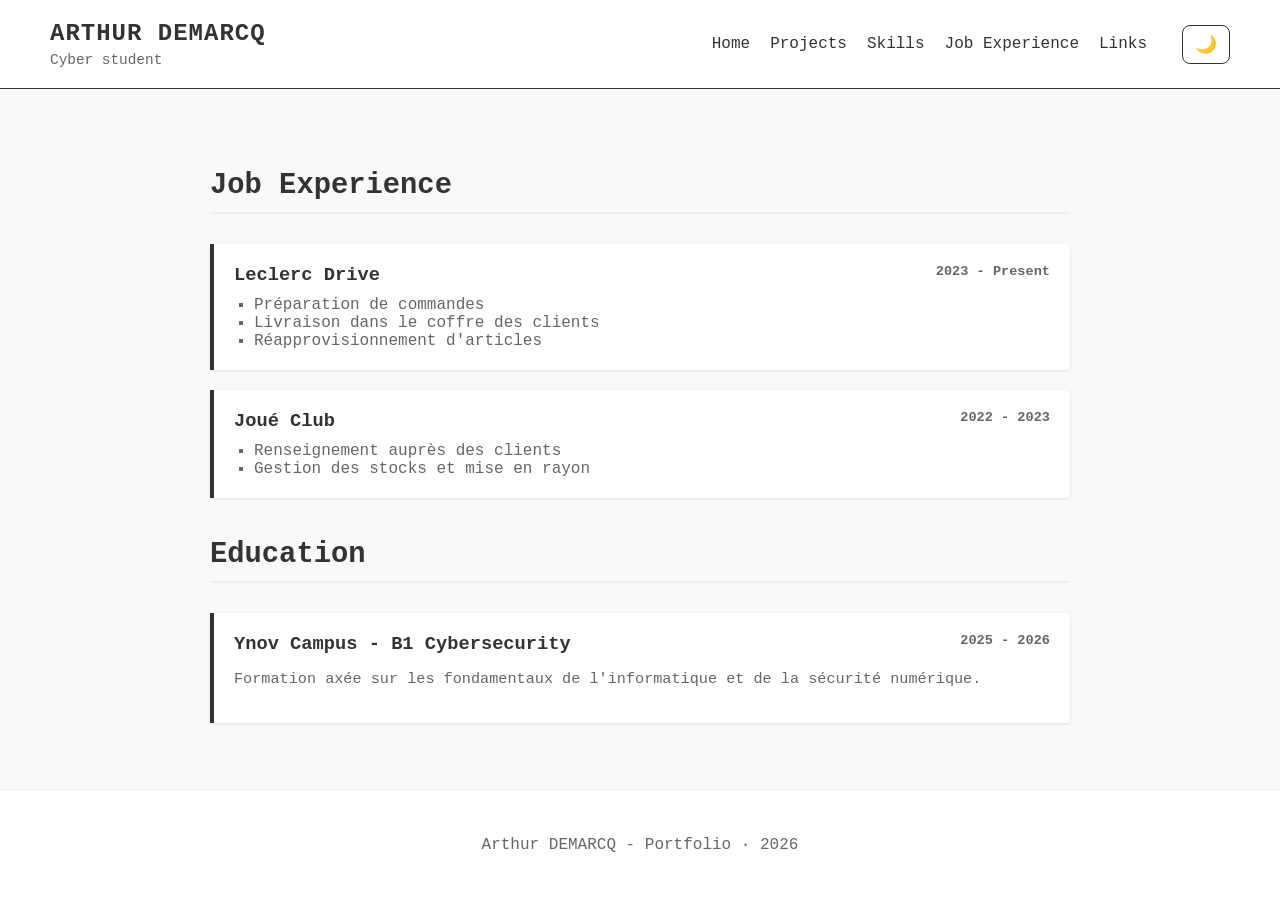
==== job.html @ 81090228 "Improving the website" ====
<!DOCTYPE html>
<html lang="fr">
<head>
    <meta charset="UTF-8">
    <meta name="viewport" content="width=device-width, initial-scale=1.0">
    <title>Arthur DEMARCQ</title>
    <link rel="stylesheet" href="styles.css">
</head>
<body>

    <header class="top-header">
        <div class="brand">
            <h1>Arthur DEMARCQ</h1>
            <p>Cyber student</p>
        </div>
        <nav role="navigation">
            <a href="index.html" class="nav-button">Home</a>
            <a href="projects.html" class="nav-button">Projects</a>
            <a href="skills.html" class="nav-button">Skills</a>
            <a href="job.html" class="nav-button">Job Experience</a>
            <a href="links.html" class="nav-button">Links</a>
            <button id="theme-toggle" title="Toggle Mode">🌙</button>
        </nav>
    </header>

    <main class="about-container">
        <section class="experience-section">
            <h2>Job Experience</h2>
            
            <div class="timeline-item">
                <h3>Leclerc Drive <span>2023 - Present</span></h3>
                <ul>
                    <li>Préparation de commandes</li>
                    <li>Livraison dans le coffre des clients</li>
                    <li>Réapprovisionnement d'articles</li>
                </ul>
            </div>

            <div class="timeline-item">
                <h3>Joué Club <span>2022 - 2023</span></h3>
                <ul>
                    <li>Renseignement auprès des clients</li>
                    <li>Gestion des stocks et mise en rayon</li>
                </ul>
            </div>
        </section>

        <section class="education-section">
            <h2>Education</h2>
            <div class="timeline-item">
                <h3>Ynov Campus - B1 Cybersecurity <span>2025 - 2026</span></h3>
                <p>Formation axée sur les fondamentaux de l'informatique et de la sécurité numérique.</p>
            </div>
        </section>
    </main>

    <footer class="footer-content">
        <p>Arthur DEMARCQ - Portfolio &middot; 2026</p>
    </footer>
    
    <script src="change-theme.js"></script>
</body>
</html>
---- styles.css ----
* {
    box-sizing: border-box;
}

:root {
    --bg-color: #f9f9f9;
    --header-bg: #ffffff;
    --card-bg: #ffffff;
    --text-primary: #333333;
    --text-secondary: #666666;
    --border-color: #333333;
    --accent-color: #007bff;
    --card-shadow: rgba(0, 0, 0, 0.1);
    --timeline-border: #eee;
    --mono-font: SFMono-Regular, Menlo, Monaco, Consolas, "Liberation Mono", "Courier New", monospace;
}

body.dark-mode {
    --bg-color: #121212;
    --header-bg: #1e1e1e;
    --card-bg: #1e1e1e;
    --text-primary: #e0e0e0;
    --text-secondary: #b0b0b0;
    --border-color: #00d4ff;
    --accent-color: #00d4ff;
    --card-shadow: rgba(0, 0, 0, 0.5);
    --timeline-border: #333333;
}

html, body {
    font-family: var(--mono-font);
    height: 100%;
    margin: 0;
    padding: 0;
    overflow-x: hidden;
    transition: none;
}

body {
    min-height: 100vh;
    display: flex;
    flex-direction: column;
    background-color: var(--bg-color);
    color: var(--text-primary);
    transition: none;
}

.top-header {
    width: 100%;
    display: flex;
    justify-content: space-between;
    align-items: center;
    padding: 20px 50px;
    border-bottom: 1px solid var(--border-color);
    background-color: var(--header-bg);
    flex-shrink: 0;
}

.brand h1 {
    margin: 0;
    font-size: 1.5rem;
    text-transform: uppercase;
    letter-spacing: 1px;
}

.brand p {
    margin: 5px 0 0 0;
    color: var(--text-secondary);
    font-size: 0.9rem;
}

nav[role="navigation"] {
    display: flex;
    align-items: center;
    gap: 20px;
}

.nav-button {
    text-decoration: none;
    color: var(--text-primary);
    font-weight: 500;
    transition: color 0.2s ease;
}

.nav-button:hover {
    color: var(--accent-color);
}

#theme-toggle {
    background: none;
    border: 1px solid var(--border-color);
    color: var(--text-primary);
    padding: 8px 12px;
    border-radius: 8px;
    cursor: pointer;
    font-size: 1.1rem;
    margin-left: 15px;
}

#theme-toggle:hover {
    background-color: var(--accent-color);
    color: white;
    border-color: var(--accent-color);
}

main {
    flex: 1;
    width: 100%;
    max-width: 1200px;
    margin: 0 auto;
    padding: 40px 20px;
    text-align: center;
}

h2 {
    margin-bottom: 30px;
    font-size: 1.8rem;
}

.icon-grid {
    display: flex;
    flex-wrap: wrap;
    justify-content: center;
    gap: 50px;
    margin-bottom: 60px;
}

.icon-card {
    display: flex;
    flex-direction: column;
    align-items: center;
    text-decoration: none;
    color: var(--text-primary);
    width: 100px;
    transition: color 0.2s ease;
}

.icon-card:hover {
    color: var(--accent-color);
}

.icon-card i {
    font-size: 3.5rem;
    margin-bottom: 10px;
}

.icon-card span {
    font-size: 0.9rem;
    font-weight: bold;
}

.about-container {
    max-width: 900px;
    margin: 0 auto;
    padding: 40px 20px;
    text-align: left;
}

.intro {
    text-align: center;
    margin-bottom: 50px;
}

.experience-section h2, 
.education-section h2 {
    text-align: left;
    border-bottom: 2px solid var(--timeline-border);
    padding-bottom: 10px;
    margin-top: 40px;
}

.timeline-item {
    background-color: var(--card-bg);
    padding: 20px;
    margin-bottom: 20px;
    border-left: 4px solid var(--border-color);
    border-radius: 0 4px 4px 0;
    box-shadow: 0 1px 3px var(--card-shadow);
}

.timeline-item h3 {
    display: flex;
    justify-content: space-between;
    margin: 0 0 10px 0;
}

.timeline-item h3 span {
    font-size: 0.85rem;
    color: var(--text-secondary);
}

.timeline-item ul {
    list-style-type: square;
    padding-left: 20px;
    margin: 0;
    color: var(--text-secondary);
}

.footer-content {
    width: 100%;
    text-align: center;
    padding: 30px;
    background-color: var(--header-bg);
    border-top: 1px solid var(--timeline-border);
    color: var(--text-secondary);
    margin-top: auto;
    flex-shrink: 0;
}

.project-grid {
    display: grid;
    grid-template-columns: repeat(auto-fit, minmax(300px, 1fr));
    gap: 30px;
    text-align: left;
    margin-top: 20px;
}

.projects-section {
    max-width: 1200px;
    margin: 0 auto;
}

.projects-section h2 {
    margin-bottom: 40px;
}

.timeline-item p {
    color: var(--text-secondary);
    margin: 15px 0;
    font-size: 0.95rem;
}
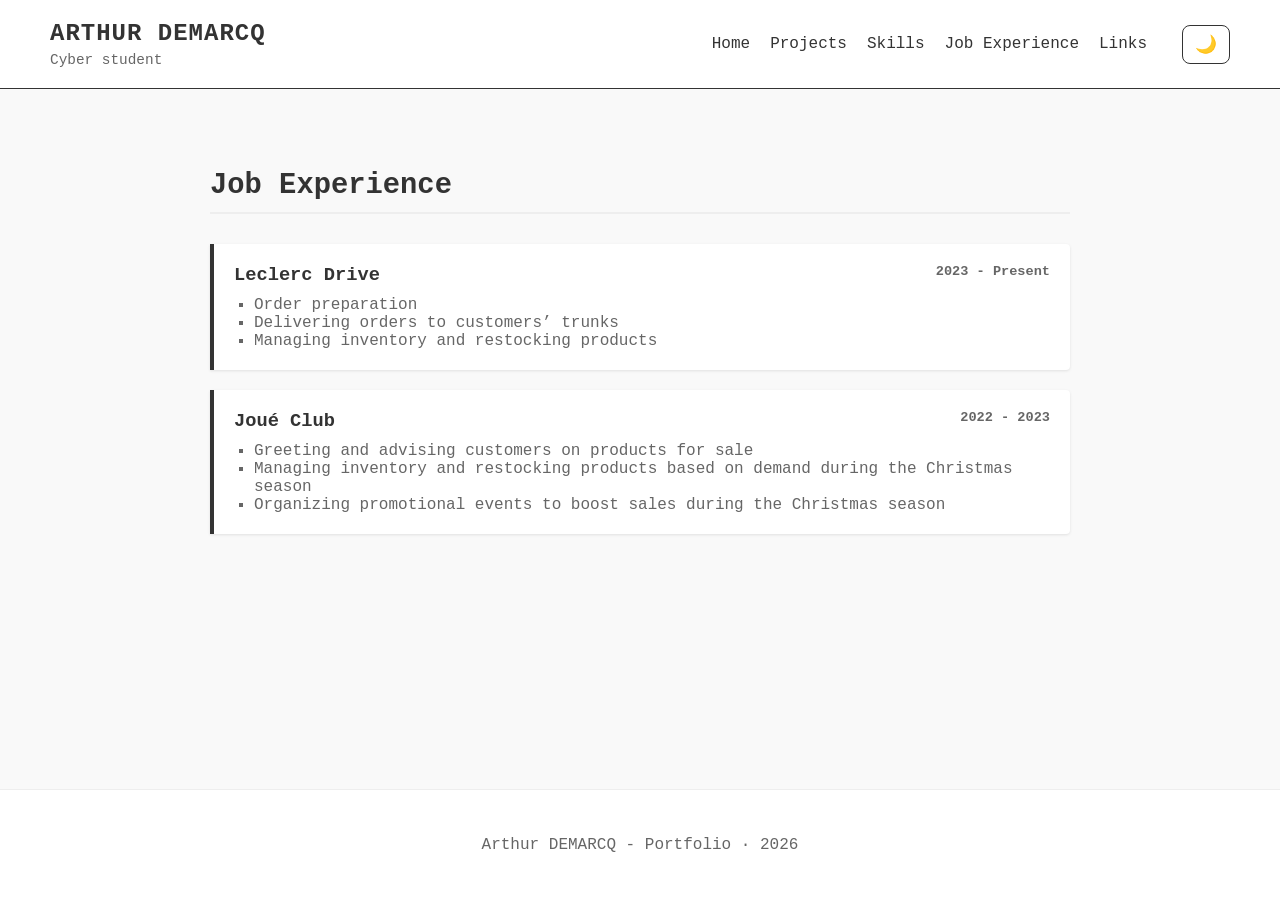
==== commit a33a24a4: "Improving the website" ====
--- a/job.html
+++ b/job.html
@@ -30,28 +30,29 @@
             <div class="timeline-item">
                 <h3>Leclerc Drive <span>2023 - Present</span></h3>
                 <ul>
-                    <li>Préparation de commandes</li>
-                    <li>Livraison dans le coffre des clients</li>
-                    <li>Réapprovisionnement d'articles</li>
+                    <li>Order preparation</li>
+                    <li>Delivering orders to customers’ trunks</li>
+                    <li>Managing inventory and restocking products</li>
                 </ul>
             </div>
 
             <div class="timeline-item">
                 <h3>Joué Club <span>2022 - 2023</span></h3>
                 <ul>
-                    <li>Renseignement auprès des clients</li>
-                    <li>Gestion des stocks et mise en rayon</li>
+                    <li>Greeting and advising customers on products for sale</li>
+                    <li>Managing inventory and restocking products based on demand during the Christmas season</li>
+                    <li>Organizing promotional events to boost sales during the Christmas season</li>
                 </ul>
             </div>
         </section>
 
-        <section class="education-section">
+        <!-- <section class="education-section">
             <h2>Education</h2>
             <div class="timeline-item">
                 <h3>Ynov Campus - B1 Cybersecurity <span>2025 - 2026</span></h3>
                 <p>Formation axée sur les fondamentaux de l'informatique et de la sécurité numérique.</p>
             </div>
-        </section>
+        </section> -->
     </main>
 
     <footer class="footer-content">
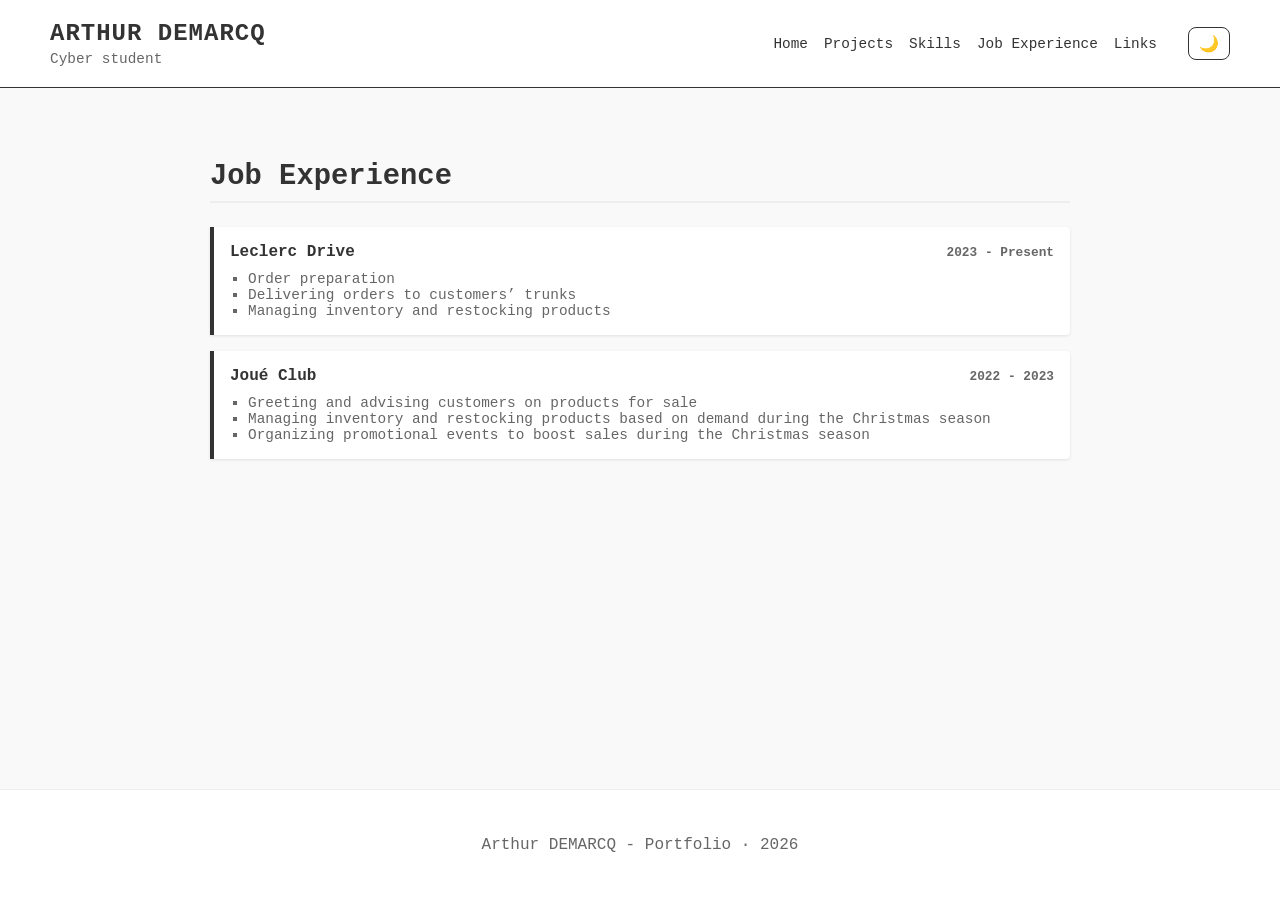
==== commit 1412e2c5: "Improving the website" ====
--- a/job.html
+++ b/job.html
@@ -59,6 +59,6 @@
         <p>Arthur DEMARCQ - Portfolio &middot; 2026</p>
     </footer>
     
-    <script src="change-theme.js"></script>
+    <script src="js/change-theme.js"></script>
 </body>
 </html>
--- a/styles.css
+++ b/styles.css
@@ -29,11 +29,9 @@
 
 html, body {
     font-family: var(--mono-font);
-    height: 100%;
     margin: 0;
     padding: 0;
     overflow-x: hidden;
-    transition: none;
 }
 
 body {
@@ -42,15 +40,16 @@
     flex-direction: column;
     background-color: var(--bg-color);
     color: var(--text-primary);
-    transition: none;
-}
+}
+
+/* ── HEADER ── */
 
 .top-header {
     width: 100%;
     display: flex;
-    justify-content: space-between;
-    align-items: center;
-    padding: 20px 50px;
+    flex-direction: column;
+    gap: 16px;
+    padding: 16px 20px;
     border-bottom: 1px solid var(--border-color);
     background-color: var(--header-bg);
     flex-shrink: 0;
@@ -58,28 +57,33 @@
 
 .brand h1 {
     margin: 0;
-    font-size: 1.5rem;
+    font-size: 1.2rem;
     text-transform: uppercase;
     letter-spacing: 1px;
 }
 
 .brand p {
-    margin: 5px 0 0 0;
-    color: var(--text-secondary);
-    font-size: 0.9rem;
-}
+    margin: 4px 0 0;
+    color: var(--text-secondary);
+    font-size: 0.8rem;
+}
+
+/* ── NAV ── */
 
 nav[role="navigation"] {
     display: flex;
+    flex-wrap: wrap;
     align-items: center;
-    gap: 20px;
+    gap: 12px;
 }
 
 .nav-button {
     text-decoration: none;
     color: var(--text-primary);
     font-weight: 500;
+    font-size: 0.85rem;
     transition: color 0.2s ease;
+    white-space: nowrap;
 }
 
 .nav-button:hover {
@@ -90,11 +94,11 @@
     background: none;
     border: 1px solid var(--border-color);
     color: var(--text-primary);
-    padding: 8px 12px;
+    padding: 6px 10px;
     border-radius: 8px;
     cursor: pointer;
-    font-size: 1.1rem;
-    margin-left: 15px;
+    font-size: 1rem;
+    margin-left: auto;
 }
 
 #theme-toggle:hover {
@@ -103,26 +107,28 @@
     border-color: var(--accent-color);
 }
 
+/* ── MAIN ── */
+
 main {
     flex: 1;
     width: 100%;
-    max-width: 1200px;
-    margin: 0 auto;
-    padding: 40px 20px;
+    padding: 24px 16px;
     text-align: center;
 }
 
 h2 {
-    margin-bottom: 30px;
-    font-size: 1.8rem;
-}
+    margin-bottom: 24px;
+    font-size: 1.3rem;
+}
+
+/* ── ICON GRID ── */
 
 .icon-grid {
     display: flex;
     flex-wrap: wrap;
     justify-content: center;
-    gap: 50px;
-    margin-bottom: 60px;
+    gap: 32px;
+    margin-bottom: 40px;
 }
 
 .icon-card {
@@ -131,7 +137,7 @@
     align-items: center;
     text-decoration: none;
     color: var(--text-primary);
-    width: 100px;
+    width: 80px;
     transition: color 0.2s ease;
 }
 
@@ -140,39 +146,46 @@
 }
 
 .icon-card i {
-    font-size: 3.5rem;
-    margin-bottom: 10px;
+    font-size: 2.8rem;
+    margin-bottom: 8px;
 }
 
 .icon-card span {
-    font-size: 0.9rem;
+    font-size: 0.8rem;
     font-weight: bold;
 }
+
+/* ── ABOUT / TIMELINE ── */
 
 .about-container {
     max-width: 900px;
     margin: 0 auto;
-    padding: 40px 20px;
+    padding: 24px 16px;
     text-align: left;
 }
 
 .intro {
     text-align: center;
-    margin-bottom: 50px;
-}
-
-.experience-section h2, 
+    margin-bottom: 36px;
+}
+
+.intro p {
+    font-size: 0.9rem;
+    line-height: 1.7;
+}
+
+.experience-section h2,
 .education-section h2 {
     text-align: left;
     border-bottom: 2px solid var(--timeline-border);
-    padding-bottom: 10px;
-    margin-top: 40px;
+    padding-bottom: 8px;
+    margin-top: 32px;
 }
 
 .timeline-item {
     background-color: var(--card-bg);
-    padding: 20px;
-    margin-bottom: 20px;
+    padding: 16px;
+    margin-bottom: 16px;
     border-left: 4px solid var(--border-color);
     border-radius: 0 4px 4px 0;
     box-shadow: 0 1px 3px var(--card-shadow);
@@ -180,52 +193,403 @@
 
 .timeline-item h3 {
     display: flex;
-    justify-content: space-between;
-    margin: 0 0 10px 0;
+    flex-direction: column;
+    gap: 4px;
+    margin: 0 0 10px;
+    font-size: 0.95rem;
 }
 
 .timeline-item h3 span {
-    font-size: 0.85rem;
+    font-size: 0.8rem;
     color: var(--text-secondary);
 }
 
 .timeline-item ul {
     list-style-type: square;
-    padding-left: 20px;
+    padding-left: 18px;
     margin: 0;
     color: var(--text-secondary);
-}
+    font-size: 0.9rem;
+}
+
+.timeline-item p {
+    color: var(--text-secondary);
+    margin: 12px 0;
+    font-size: 0.9rem;
+    line-height: 1.6;
+}
+
+/* ── PROJECTS ── */
+
+.projects-section {
+    max-width: 1200px;
+    margin: 0 auto;
+    padding: 0 16px;
+}
+
+.projects-section h2 {
+    margin-bottom: 28px;
+}
+
+.project-grid {
+    display: grid;
+    grid-template-columns: 1fr;
+    gap: 20px;
+    text-align: left;
+    margin-top: 16px;
+}
+
+/* ── FOOTER ── */
 
 .footer-content {
     width: 100%;
     text-align: center;
-    padding: 30px;
+    padding: 20px 16px;
     background-color: var(--header-bg);
     border-top: 1px solid var(--timeline-border);
     color: var(--text-secondary);
     margin-top: auto;
     flex-shrink: 0;
-}
-
-.project-grid {
-    display: grid;
-    grid-template-columns: repeat(auto-fit, minmax(300px, 1fr));
-    gap: 30px;
+    font-size: 0.85rem;
+}
+
+/* ── TABLET  (≥600px) ── */
+
+@media (min-width: 600px) {
+    .top-header {
+        padding: 16px 32px;
+    }
+
+    nav[role="navigation"] {
+        gap: 16px;
+    }
+
+    .nav-button {
+        font-size: 0.9rem;
+    }
+
+    main {
+        padding: 32px 24px;
+    }
+
+    .about-container {
+        padding: 32px 24px;
+    }
+
+    .timeline-item h3 {
+        flex-direction: row;
+        justify-content: space-between;
+        align-items: baseline;
+        font-size: 1rem;
+    }
+
+    .project-grid {
+        grid-template-columns: repeat(auto-fit, minmax(280px, 1fr));
+    }
+}
+
+/* ── DESKTOP  (≥900px) ── */
+
+@media (min-width: 900px) {
+    .top-header {
+        flex-direction: row;
+        justify-content: space-between;
+        align-items: center;
+        padding: 20px 50px;
+        gap: 0;
+    }
+
+    #theme-toggle {
+        margin-left: 15px;
+    }
+
+    .brand h1 {
+        font-size: 1.5rem;
+    }
+
+    .brand p {
+        font-size: 0.9rem;
+    }
+
+    main {
+        max-width: 1200px;
+        margin: 0 auto;
+        padding: 40px 20px;
+    }
+
+    h2 {
+        font-size: 1.8rem;
+    }
+
+    .about-container {
+        padding: 40px 20px;
+    }
+
+    .icon-card {
+        width: 100px;
+    }
+
+    .icon-card i {
+        font-size: 3.5rem;
+    }
+
+    .icon-card span {
+        font-size: 0.9rem;
+    }
+
+    .icon-grid {
+        gap: 50px;
+        margin-bottom: 60px;
+    }
+
+    .projects-section {
+        padding: 0 20px;
+    }
+
+    .footer-content {
+        padding: 30px;
+        font-size: 1rem;
+    }
+}
+.projects-hint {
+    color: var(--text-secondary);
+    font-size: 0.82rem;
+    margin: -16px 0 24px;
+    text-align: center;
+}
+ 
+.project-card {
+    cursor: pointer;
+    transition: border-color 0.2s ease, transform 0.2s ease, box-shadow 0.2s ease;
+    position: relative;
+}
+ 
+.project-card:hover {
+    border-color: var(--accent-color);
+    transform: translateY(-3px);
+    box-shadow: 0 4px 16px var(--card-shadow);
+}
+ 
+.project-card:focus-visible {
+    outline: 2px solid var(--accent-color);
+    outline-offset: 3px;
+}
+ 
+.card-cta {
+    display: inline-block;
+    margin-top: 14px;
+    font-size: 0.78rem;
+    color: var(--accent-color);
+    font-weight: 600;
+    letter-spacing: 0.5px;
+    transition: letter-spacing 0.2s ease;
+}
+ 
+.project-card:hover .card-cta {
+    letter-spacing: 1.5px;
+}
+ 
+/* ── PROJECT TAGS (shared with projects page) ── */
+ 
+.project-tags {
+    display: flex;
+    flex-wrap: wrap;
+    gap: 8px;
+    margin-top: 14px;
+}
+ 
+.tag {
+    font-size: 0.75rem;
+    font-family: var(--mono-font);
+    padding: 3px 8px;
+    border: 1px solid var(--border-color);
+    border-radius: 4px;
+    color: var(--accent-color);
+    letter-spacing: 0.5px;
+}
+ 
+.timeline-item code {
+    font-family: var(--mono-font);
+    font-size: 0.85em;
+    background-color: var(--timeline-border);
+    padding: 1px 5px;
+    border-radius: 3px;
+    color: var(--accent-color);
+}
+ 
+/* ── MODAL OVERLAY ── */
+ 
+.modal-overlay {
+    position: fixed;
+    inset: 0;
+    background-color: rgba(0, 0, 0, 0.65);
+    display: flex;
+    align-items: flex-end;
+    justify-content: center;
+    z-index: 1000;
+    padding: 0;
+    animation: fadeIn 0.2s ease;
+}
+ 
+.modal-overlay[hidden] {
+    display: none;
+}
+ 
+@keyframes fadeIn {
+    from { opacity: 0; }
+    to   { opacity: 1; }
+}
+ 
+.modal-box {
+    background-color: var(--card-bg);
+    width: 100%;
+    max-height: 92vh;
+    overflow-y: auto;
+    border-radius: 16px 16px 0 0;
+    position: relative;
+    animation: slideUp 0.25s ease;
+    padding-bottom: 32px;
+}
+ 
+@keyframes slideUp {
+    from { transform: translateY(40px); opacity: 0; }
+    to   { transform: translateY(0);    opacity: 1; }
+}
+ 
+/* ── MODAL CLOSE ── */
+ 
+.modal-close {
+    position: sticky;
+    top: 0;
+    float: right;
+    margin: 12px 16px 0 0;
+    background: var(--bg-color);
+    border: 1px solid var(--border-color);
+    color: var(--text-primary);
+    width: 32px;
+    height: 32px;
+    border-radius: 50%;
+    cursor: pointer;
+    font-size: 0.85rem;
+    display: flex;
+    align-items: center;
+    justify-content: center;
+    z-index: 10;
+    transition: background-color 0.15s ease, color 0.15s ease;
+}
+ 
+.modal-close:hover {
+    background-color: var(--accent-color);
+    color: #fff;
+    border-color: var(--accent-color);
+}
+ 
+/* ── MODAL GALLERY ── */
+ 
+.modal-gallery {
+    display: flex;
+    gap: 12px;
+    overflow-x: auto;
+    padding: 16px 20px 8px;
+    scroll-snap-type: x mandatory;
+    -webkit-overflow-scrolling: touch;
+}
+ 
+.modal-gallery::-webkit-scrollbar {
+    height: 4px;
+}
+ 
+.modal-gallery::-webkit-scrollbar-track {
+    background: var(--timeline-border);
+}
+ 
+.modal-gallery::-webkit-scrollbar-thumb {
+    background: var(--accent-color);
+    border-radius: 2px;
+}
+ 
+.modal-gallery img {
+    height: 200px;
+    width: auto;
+    max-width: 90vw;
+    object-fit: cover;
+    border-radius: 8px;
+    scroll-snap-align: start;
+    flex-shrink: 0;
+    border: 1px solid var(--timeline-border);
+}
+ 
+/* ── MODAL CONTENT ── */
+ 
+.modal-content {
+    padding: 8px 20px 0;
+}
+ 
+.modal-header {
+    display: flex;
+    flex-direction: column;
+    gap: 4px;
+    margin-bottom: 16px;
+}
+ 
+.modal-header h2 {
+    margin: 0;
+    font-size: 1.2rem;
     text-align: left;
-    margin-top: 20px;
-}
-
-.projects-section {
-    max-width: 1200px;
-    margin: 0 auto;
-}
-
-.projects-section h2 {
-    margin-bottom: 40px;
-}
-
-.timeline-item p {
-    color: var(--text-secondary);
-    margin: 15px 0;
-    font-size: 0.95rem;
-}+}
+ 
+.modal-date {
+    font-size: 0.8rem;
+    color: var(--text-secondary);
+}
+ 
+#modal-description {
+    color: var(--text-secondary);
+    font-size: 0.9rem;
+    line-height: 1.7;
+    margin: 0 0 16px;
+}
+ 
+.modal-bullets {
+    list-style-type: square;
+    padding-left: 20px;
+    margin: 0 0 16px;
+    color: var(--text-secondary);
+    font-size: 0.88rem;
+    line-height: 1.8;
+}
+ 
+/* ── TABLET & UP ── */
+ 
+@media (min-width: 600px) {
+    .modal-overlay {
+        align-items: center;
+        padding: 24px;
+    }
+ 
+    .modal-box {
+        width: 100%;
+        max-width: 680px;
+        max-height: 88vh;
+        border-radius: 12px;
+    }
+ 
+    .modal-content {
+        padding: 8px 28px 0;
+    }
+ 
+    .modal-header {
+        flex-direction: row;
+        align-items: baseline;
+        justify-content: space-between;
+    }
+ 
+    .modal-header h2 {
+        font-size: 1.4rem;
+    }
+ 
+    .modal-gallery img {
+        height: 260px;
+    }
+}
+ 
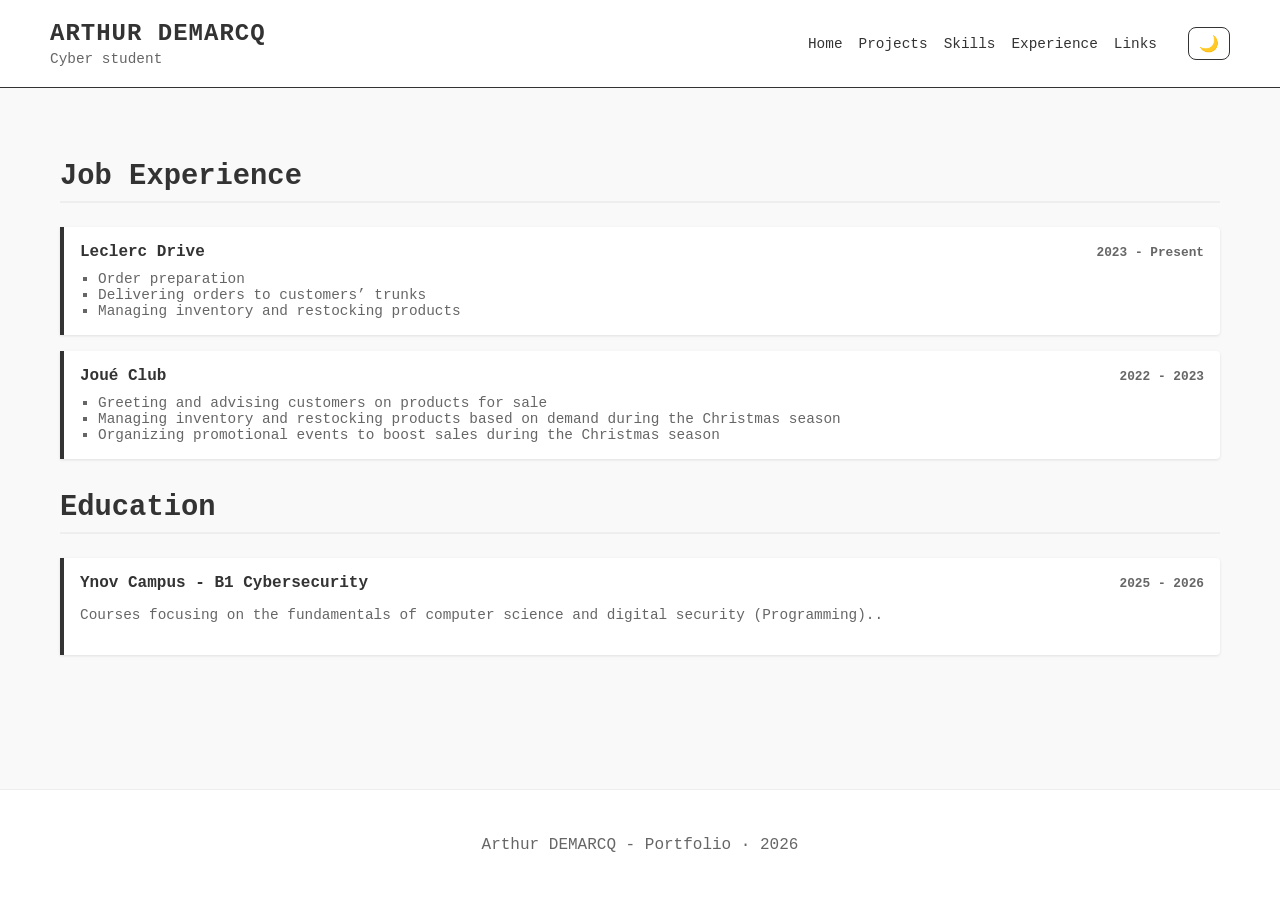
==== commit 1dab1482: "Add: picture on the home page, learning rust in project; Edit: pages title, home page" ====
--- a/job.html
+++ b/job.html
@@ -3,24 +3,27 @@
 <head>
     <meta charset="UTF-8">
     <meta name="viewport" content="width=device-width, initial-scale=1.0">
-    <title>Arthur DEMARCQ</title>
+    <title>Arthur DEMARCQ - Experience</title>
     <link rel="stylesheet" href="styles.css">
 </head>
 <body>
 
     <header class="top-header">
+        
         <div class="brand">
             <h1>Arthur DEMARCQ</h1>
             <p>Cyber student</p>
         </div>
+
         <nav role="navigation">
             <a href="index.html" class="nav-button">Home</a>
             <a href="projects.html" class="nav-button">Projects</a>
             <a href="skills.html" class="nav-button">Skills</a>
-            <a href="job.html" class="nav-button">Job Experience</a>
+            <a href="job.html" class="nav-button">Experience</a>
             <a href="links.html" class="nav-button">Links</a>
             <button id="theme-toggle" title="Toggle Mode">🌙</button>
         </nav>
+
     </header>
 
     <main class="about-container">
@@ -44,15 +47,15 @@
                     <li>Organizing promotional events to boost sales during the Christmas season</li>
                 </ul>
             </div>
+
+            <h2>Education</h2>
+            
+            <div class="timeline-item">
+                <h3>Ynov Campus - B1 Cybersecurity <span>2025 - 2026</span></h3>
+                <p>Courses focusing on the fundamentals of computer science and digital security (Programming)..</p>
+            </div>
         </section>
 
-        <!-- <section class="education-section">
-            <h2>Education</h2>
-            <div class="timeline-item">
-                <h3>Ynov Campus - B1 Cybersecurity <span>2025 - 2026</span></h3>
-                <p>Formation axée sur les fondamentaux de l'informatique et de la sécurité numérique.</p>
-            </div>
-        </section> -->
     </main>
 
     <footer class="footer-content">
--- a/styles.css
+++ b/styles.css
@@ -158,20 +158,50 @@
 /* ── ABOUT / TIMELINE ── */
 
 .about-container {
-    max-width: 900px;
+    max-width: 1200px;
     margin: 0 auto;
     padding: 24px 16px;
     text-align: left;
 }
 
-.intro {
-    text-align: center;
-    margin-bottom: 36px;
-}
-
-.intro p {
-    font-size: 0.9rem;
-    line-height: 1.7;
+
+.intro-section {
+    margin-top: 100px;
+    display: flex;
+    flex-direction: row;
+    align-items: flex-start;
+    gap: 2rem;
+    margin-bottom: 50px;
+}
+
+
+.intro-text p {
+    font-size: 1rem;
+    line-height: 2;
+}
+
+.intro-photo img {
+    margin-top: 100px;
+    width: 300px;
+    height: 300px;
+    object-fit: cover;
+    border-radius: 30%;
+    display: block;
+}
+
+@media (max-width: 600px) {
+    .intro-section {
+        flex-direction: column;
+        align-items: center;
+    }
+}
+
+
+@media (max-width: 600px) {
+    .intro-section {
+        flex-direction: column;
+        align-items: center;
+    }
 }
 
 .experience-section h2,
@@ -592,4 +622,153 @@
         height: 260px;
     }
 }
- 
+
+/* ── SKILLS PAGE ── */
+
+.skills-section {
+    margin-bottom: 40px;
+}
+
+.skills-category {
+    font-size: 0.8rem;
+    text-transform: uppercase;
+    letter-spacing: 2px;
+    color: var(--text-secondary);
+    border-bottom: 1px solid var(--timeline-border);
+    padding-bottom: 8px;
+    margin: 0 0 20px;
+    font-weight: 500;
+}
+
+/* ── GRID: 3 cols on mobile, 4 on tablet, 6 on desktop ── */
+
+.skills-grid {
+    display: grid;
+    grid-template-columns: repeat(3, 1fr);
+    gap: 14px;
+}
+
+/* ── CARD ── */
+
+.skill-card {
+    display: flex;
+    flex-direction: column;
+    align-items: center;
+    gap: 10px;
+    background-color: var(--card-bg);
+    border: 1px solid var(--timeline-border);
+    border-radius: 8px;
+    padding: 18px 10px;
+    transition: border-color 0.2s ease, transform 0.1s ease;
+    cursor: default;
+}
+
+.skill-card:hover {
+    border-color: var(--accent-color);
+}
+
+/* ── ICON: fixed square, image fills it with contain ── */
+
+.skill-icon {
+    width: 56px;
+    height: 56px;
+    display: flex;
+    align-items: center;
+    justify-content: center;
+    flex-shrink: 0;
+}
+
+.skill-icon img {
+    width: 56px;
+    height: 56px;
+    object-fit: contain;
+    display: block;
+}
+
+/* ── LABEL ── */
+
+.skill-name {
+    font-size: 0.75rem;
+    font-family: var(--mono-font);
+    font-weight: 600;
+    text-align: center;
+    color: var(--text-primary);
+    letter-spacing: 0.3px;
+    line-height: 1.3;
+}
+
+/* ── TABLET (≥600px) ── */
+
+@media (min-width: 600px) {
+    .skills-grid {
+        grid-template-columns: repeat(4, 1fr);
+        gap: 18px;
+    }
+
+    .skill-icon,
+    .skill-icon img {
+        width: 60px;
+        height: 60px;
+    }
+
+    .skill-name {
+        font-size: 0.8rem;
+    }
+}
+
+/* ── DESKTOP (≥900px) ── */
+
+@media (min-width: 900px) {
+    .skills-grid {
+        grid-template-columns: repeat(6, 1fr);
+        gap: 22px;
+    }
+
+    .skill-card {
+        padding: 22px 14px;
+    }
+
+    .skill-icon,
+    .skill-icon img {
+        width: 64px;
+        height: 64px;
+    }
+
+    .skill-name {
+        font-size: 0.82rem;
+    }
+}
+ 
+.tag-github {
+    display: inline-flex;
+    align-items: center;
+    gap: 0.35rem;
+    text-decoration: none;
+    color: inherit;
+    border: 1px solid currentColor;
+    opacity: 0.75;
+    transition: opacity 0.15s;
+}
+
+.tag-github:hover {
+    opacity: 1;
+}
+
+.modal-gallery {
+    width: 100%;
+    overflow-y: hidden;
+    display: flex;
+    gap: 0.5rem;
+    border-radius: 6px;
+    margin-bottom: 1rem;
+}
+
+.modal-gallery img {
+    height: 200px;            
+    width: auto;   
+    max-width: 100%;
+    object-fit: cover;
+    border-radius: 6px;
+    flex-shrink: 0;
+    display: block;
+}
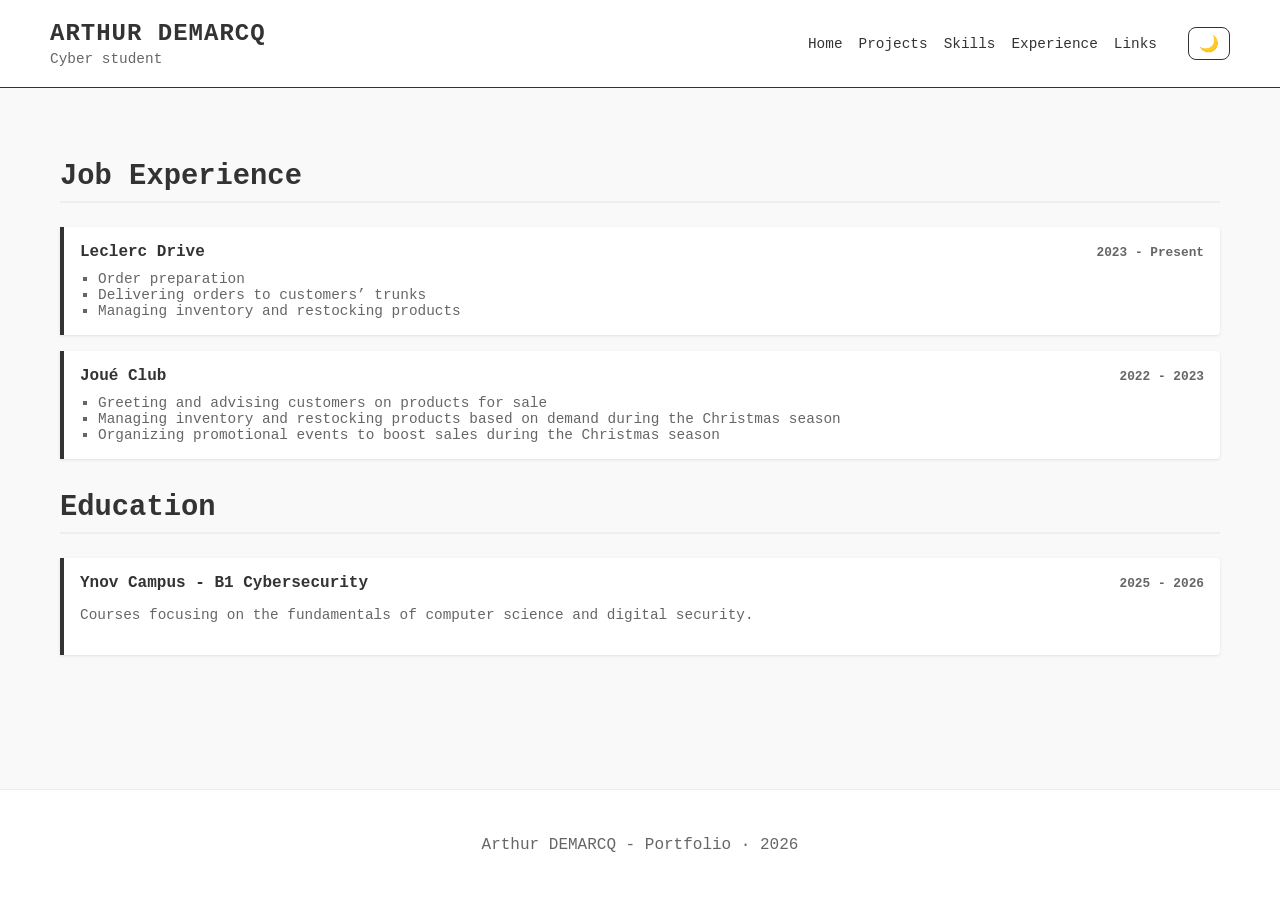
==== commit 8827ac90: "Fix: remove programming in the education description" ====
--- a/job.html
+++ b/job.html
@@ -52,7 +52,7 @@
             
             <div class="timeline-item">
                 <h3>Ynov Campus - B1 Cybersecurity <span>2025 - 2026</span></h3>
-                <p>Courses focusing on the fundamentals of computer science and digital security (Programming)..</p>
+                <p>Courses focusing on the fundamentals of computer science and digital security.</p>
             </div>
         </section>
 
